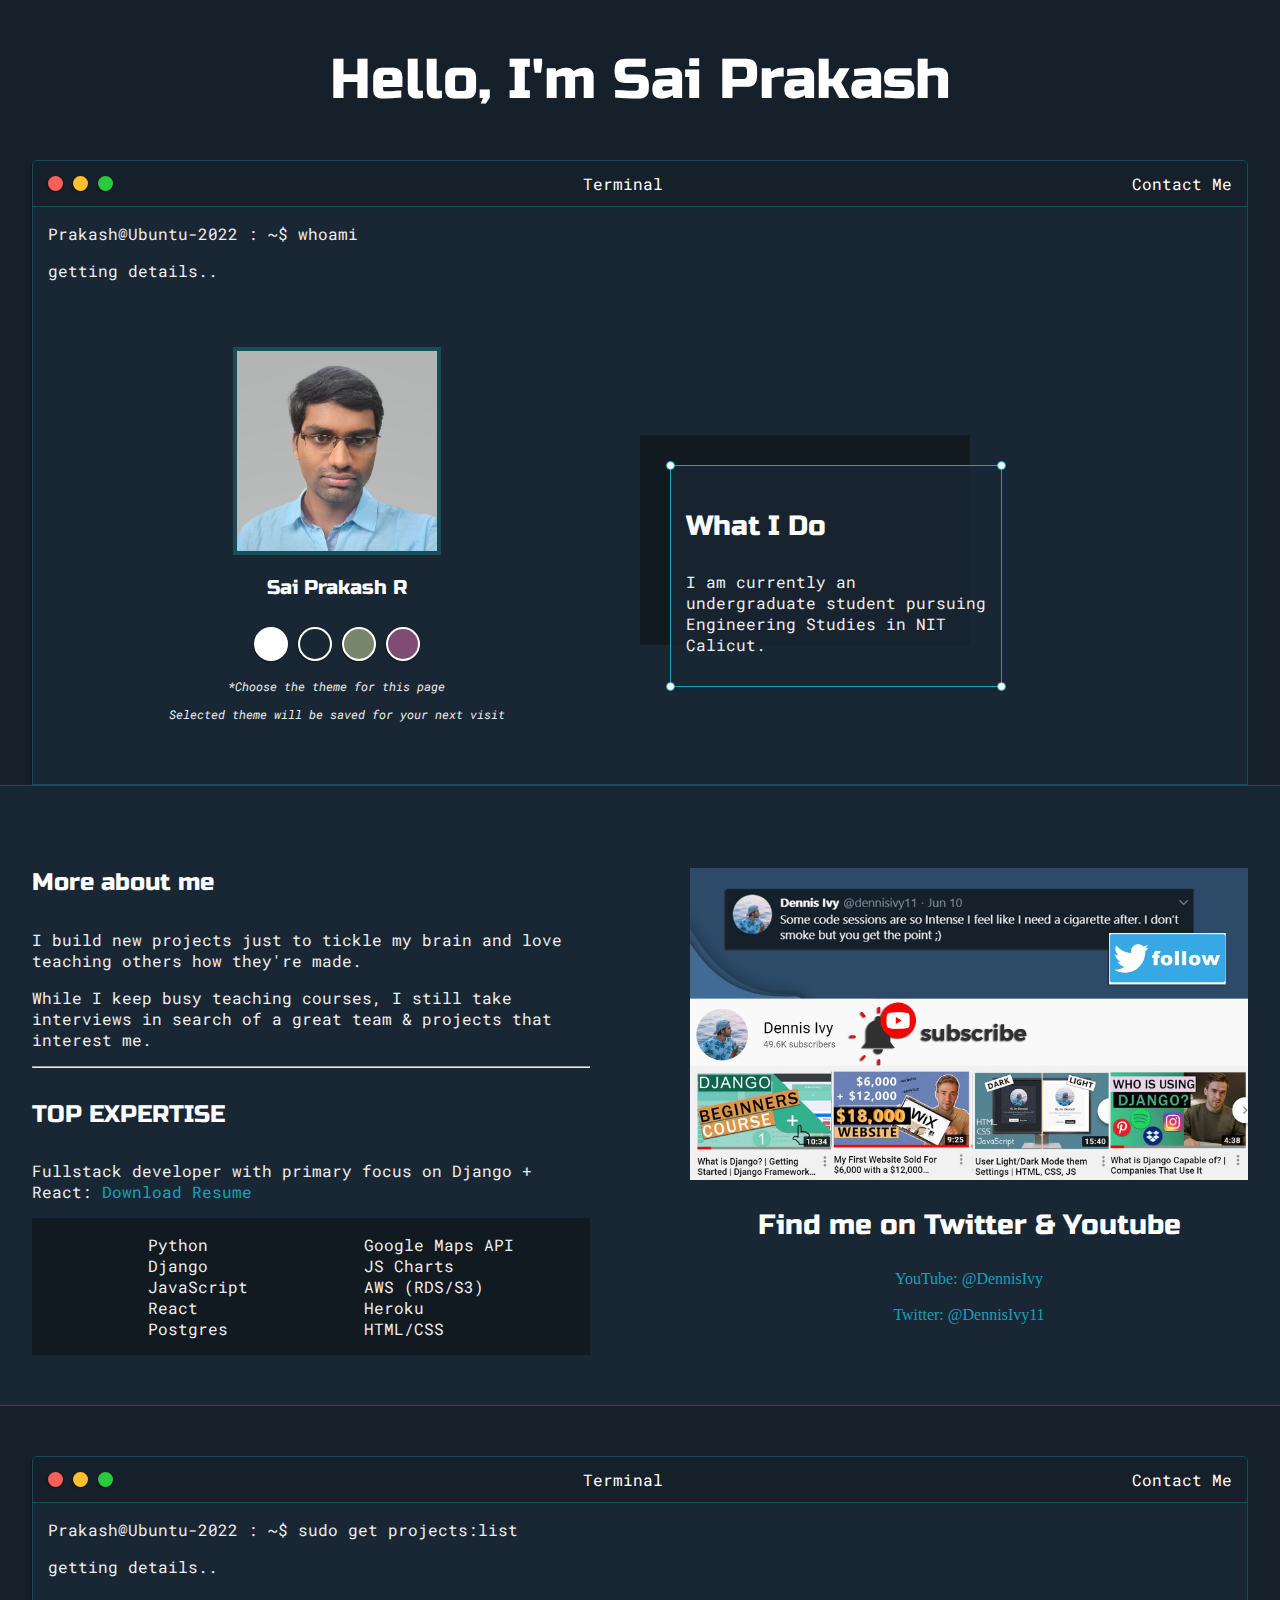
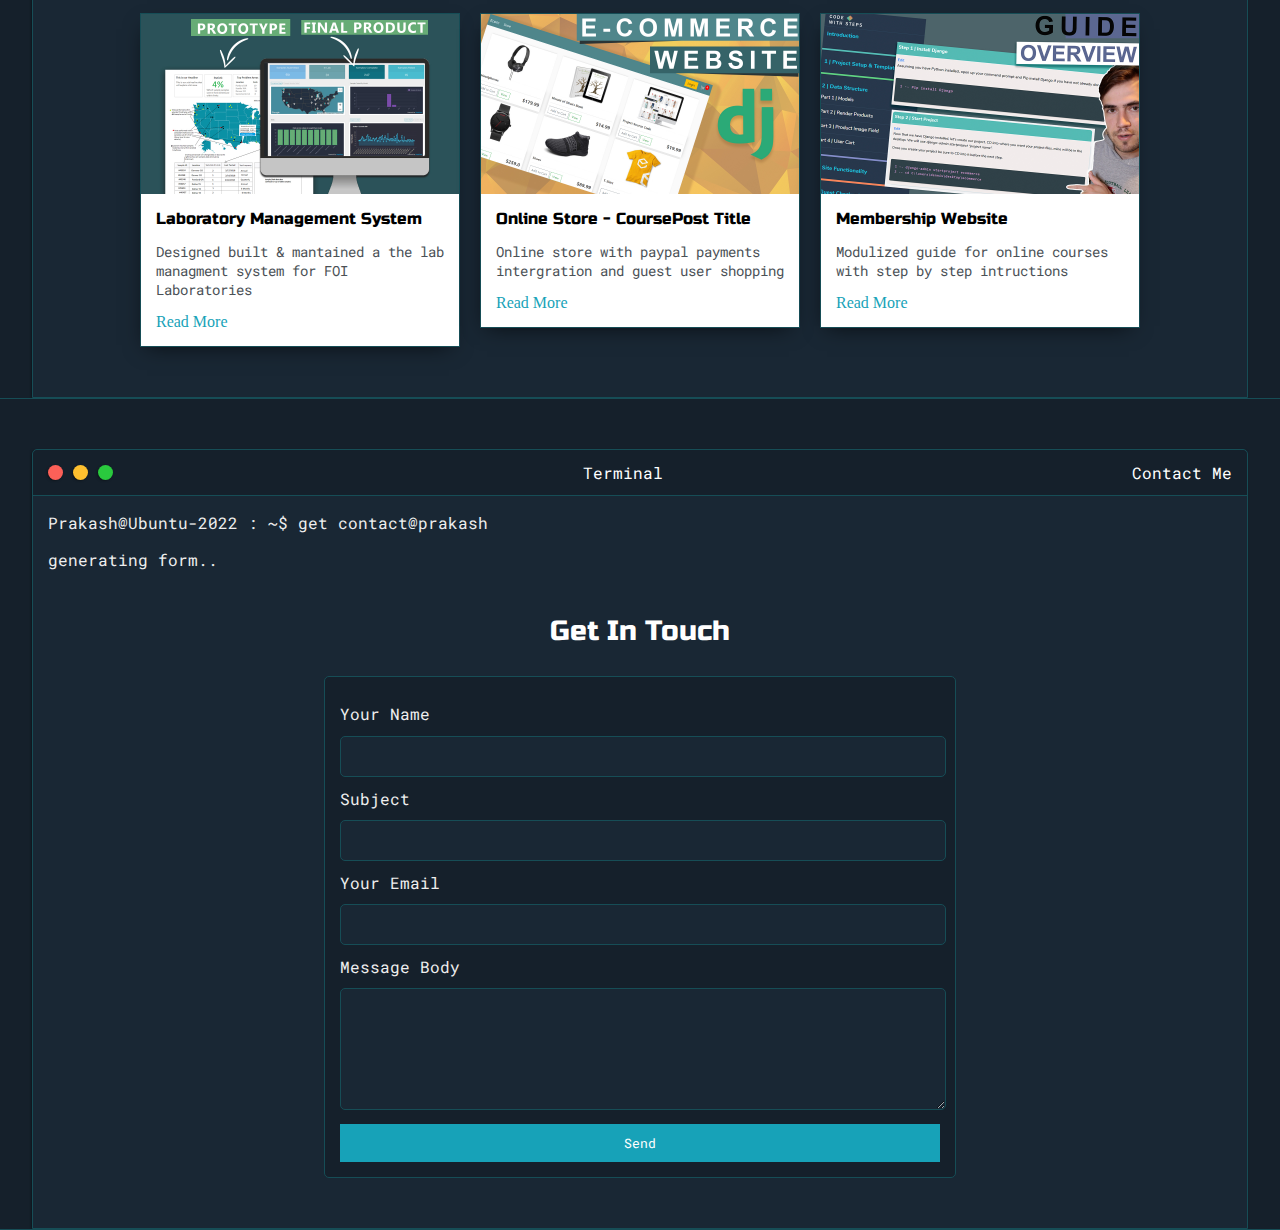
==== index.html @ 39035e21 "Added working contact form" ====
<!DOCTYPE html>
<html>
  <head>
    <title>Sai Prakash R</title>

    <meta
      name="viewport"
      content="width=device-width, initial-scale=1, maximum-scale=1, minimum-scale=1"
    />

    <link
      href="https://fonts.googleapis.com/css2?family=Russo+One&display=swap"
      rel="stylesheet"
    />

    <link
      href="https://fonts.googleapis.com/css2?family=Roboto+Mono:wght@500&family=Russo+One&display=swap"
      rel="stylesheet"
    />

    <link rel="stylesheet" href="blue.css" />
    <link id="theme-style" rel="stylesheet" type="text/css" href="" />
    <link rel="shortcut icon" href="assets/favicon.ico" type="image/x-icon" />
  </head>
  <body>
    <audio src="assets/click_tone.mp3" class="hidden" id="audio"></audio>
    <!-- Introductory Section -->
    <section class="s1">
      <div class="main-container">
        <div class="greeting-wrapper">
          <h1>Hello, I'm Sai Prakash</h1>
        </div>
        <a name="intro"></a>
        <div class="intro-wrapper">
          <div class="nav-wrapper">
            <a href="index.html#intro" onclick="playTone()">
              <div class="dots-wrapper">
                <div id="dot-1" class="browser-dot"></div>
                <div id="dot-2" class="browser-dot"></div>
                <div id="dot-3" class="browser-dot"></div>
              </div>
            </a>

            <ul id="navigation">
              <li>
                <a href="index.html#intro" onclick="playTone()">Terminal</a>
              </li>
            </ul>

            <ul id="navigation">
              <li>
                <a href="index.html#contact" onclick="playTone()">Contact Me</a>
              </li>
            </ul>
          </div>

          <div class="terminal">
            <p>Prakash@Ubuntu-2022 : ~$ whoami</p>
            <p>getting details..</p>
          </div>

          <div class="left-column">
            <img id="profile_pic" src="assets/Prakash.png" />
            <h5 style="text-align: center; line-height: 0">Sai Prakash R</h5>

            <div id="theme-options-wrapper">
              <div data-mode="light" id="light-mode" class="theme-dot"></div>
              <div data-mode="blue" id="blue-mode" class="theme-dot"></div>
              <div data-mode="green" id="green-mode" class="theme-dot"></div>
              <div data-mode="purple" id="purple-mode" class="theme-dot"></div>
            </div>

            <p id="settings-note">*Choose the theme for this page</p>
            <p id="settings-note">
              Selected theme will be saved for your next visit
            </p>
          </div>

          <div class="right-column">
            <div id="preview-shadow">
              <div id="preview">
                <div id="corner-tl" class="corner"></div>
                <div id="corner-tr" class="corner"></div>
                <h3>What I Do</h3>
                <p>
                  I am currently an undergraduate student pursuing Engineering
                  Studies in NIT Calicut.
                </p>
                <div id="corner-br" class="corner"></div>
                <div id="corner-bl" class="corner"></div>
              </div>
            </div>
          </div>
        </div>
      </div>
    </section>

    <section class="s2">
      <div class="main-container">
        <div class="about-wrapper">
          <div class="about-me">
            <h4>More about me</h4>

            <p>
              I build new projects just to tickle my brain and love teaching
              others how they're made.
            </p>

            <p>
              While I keep busy teaching courses, I still take interviews in
              search of a great team & projects that interest me.
            </p>

            <hr />

            <h4>TOP EXPERTISE</h4>

            <p>
              Fullstack developer with primary focus on Django + React:
              <a target="_blank" href="resume.pdf">Download Resume</a>
            </p>

            <div id="skills">
              <ul>
                <li>Python</li>
                <li>Django</li>
                <li>JavaScript</li>
                <li>React</li>
                <li>Postgres</li>
              </ul>

              <ul>
                <li>Google Maps API</li>
                <li>JS Charts</li>
                <li>AWS (RDS/S3)</li>
                <li>Heroku</li>
                <li>HTML/CSS</li>
              </ul>
            </div>
          </div>

          <div class="social-links">
            <img id="social_img" src="assets/follow.jpg" />
            <h3>Find me on Twitter & Youtube</h3>

            <a target="_blank" href="https://www.youtube.com/c/dennisivy"
              >YouTube: @DennisIvy</a
            >
            <br />
            <a target="_blank" href="https://twitter.com/dennisivy11"
              >Twitter: @DennisIvy11</a
            >
          </div>
        </div>
      </div>
    </section>
    <!-- Projects Section -->
    <a name="projects"></a>
    <section class="s1 gen-section">
      <div class="main-container">
        <div class="gen-wrapper">
          <div class="nav-wrapper">
            <a href="index.html#projects" onclick="playTone()">
              <div class="dots-wrapper">
                <div id="dot-1" class="browser-dot"></div>
                <div id="dot-2" class="browser-dot"></div>
                <div id="dot-3" class="browser-dot"></div>
              </div>
            </a>

            <ul id="navigation">
              <li>
                <a href="index.html#projects" onclick="playTone()">Terminal</a>
              </li>
            </ul>

            <ul id="navigation">
              <li>
                <a href="index.html#contact" onclick="playTone()">Contact Me</a>
              </li>
            </ul>
          </div>

          <div class="terminal">
            <p>Prakash@Ubuntu-2022 : ~$ sudo get projects:list</p>
            <p>getting details..</p>
          </div>

          <div class="main-container">
            <div class="post-wrapper">
              <div>
                <div class="post">
                  <img class="thumbnail" src="assets/dash.jpg" />
                  <div class="post-preview">
                    <h6 class="post-title">Laboratory Management System</h6>
                    <p class="post-intro">
                      Designed built & mantained a the lab managment system for
                      FOI Laboratories
                    </p>
                    <a href="post.html">Read More</a>
                  </div>
                </div>
              </div>

              <div>
                <div class="post">
                  <img class="thumbnail" src="assets/ecom.jpg" />
                  <div class="post-preview">
                    <h6 class="post-title">Online Store - CoursePost Title</h6>
                    <p class="post-intro">
                      Online store with paypal payments intergration and guest
                      user shopping
                    </p>
                    <a href="post.html">Read More</a>
                  </div>
                </div>
              </div>

              <div>
                <div class="post">
                  <img class="thumbnail" src="assets/membership site.jpg" />
                  <div class="post-preview">
                    <h6 class="post-title">Membership Website</h6>
                    <p class="post-intro">
                      Modulized guide for online courses with step by step
                      intructions
                    </p>
                    <a href="post.html">Read More</a>
                  </div>
                </div>
              </div>
            </div>
          </div>
        </div>
      </div>
    </section>
    <!-- Contact Section -->
    <a name="contact"></a>
    <section class="s1 gen-section">
      <div class="main-container">
        <div class="gen-wrapper">
          <div class="nav-wrapper">
            <a href="index.html#contact" onclick="playTone()">
              <div class="dots-wrapper">
                <div id="dot-1" class="browser-dot"></div>
                <div id="dot-2" class="browser-dot"></div>
                <div id="dot-3" class="browser-dot"></div>
              </div>
            </a>

            <ul id="navigation">
              <li>
                <a href="index.html#contact" onclick="playTone()">Terminal</a>
              </li>
            </ul>

            <ul id="navigation">
              <li>
                <a href="index.html#contact" onclick="playTone()">Contact Me</a>
              </li>
            </ul>
          </div>

          <div class="terminal">
            <p>Prakash@Ubuntu-2022 : ~$ get contact@prakash</p>
            <p>generating form..</p>
          </div>

          <div class="main-container">
            <a href="index.html#contact"></a>
            <h3 style="text-align: center">Get In Touch</h3>

            <form
              id="contact-form"
              autocomplete="off"
              action="https://formspree.io/f/mknyankw"
              method="POST"
            >
              <label>Your Name</label>
              <input class="input-field" type="text" name="name" />

              <label>Subject</label>
              <input class="input-field" type="text" name="subject" />

              <label>Your Email</label>
              <input class="input-field" type="text" name="email" />

              <label>Message Body</label>
              <textarea class="input-field" name="message"></textarea>

              <input id="submit-btn" type="submit" value="Send" />
            </form>
          </div>
        </div>
      </div>
    </section>
    <!-- Load JS File -->
    <script type="text/javascript" src="script.js"></script>
  </body>
</html>
---- blue.css ----
:root {
  --mainColor: #15202b;
  --secondaryColor: #192734;

  --borderColor: #164d56;

  --mainText: #fff;
  --secondaryText: #eeeeee;

  --themeDotBorder: #fff;

  --previewBg: rgb(25, 39, 52, 0.8);
  --previewShadow: #111921;

  --buttonColor: #17a2b8;
}

html,
body {
  padding: 0;
  margin: 0;
  scroll-behavior: smooth;
}

body * {
  transition: 0.3s;
}

h1,
h2,
h3,
h4,
h5,
h6,
strong {
  color: var(--mainText);
  font-family: "Russo One", sans-serif;
  font-weight: 500;
}

p,
li,
span,
label,
input,
textarea {
  color: var(--secondaryText);
  font-family: "Roboto Mono", monospace;
}

a {
  text-decoration: none;
  color: #17a2b8;
}

ul {
  list-style: none;
}

h1 {
  font-size: 56px;
}
h2 {
  font-size: 36px;
}
h3 {
  font-size: 28px;
}
h4 {
  font-size: 24px;
}
h5 {
  font-size: 20px;
}
h6 {
  font-size: 16px;
}

.s1 {
  background-color: var(--mainColor);
  border-bottom: 1px solid var(--borderColor);
  overflow: auto;
}

.s2 {
  background-color: var(--secondaryColor);
  border-bottom: 1px solid var(--borderColor);
  overflow: auto;
}

.main-container {
  width: 95vw;
  margin: 0 auto;
  grid-area: main-container;
}

.greeting-wrapper {
  display: grid;
  text-align: center;
  align-content: center;
  min-height: 10em;
}

.intro-wrapper {
  background-color: var(--secondaryColor);
  border: 1px solid var(--borderColor);
  border-radius: 5px 5px 0 0;

  -webkit-box-shadow: -1px 1px 3px -1px rgba(0, 0, 0, 0.75);
  -moz-box-shadow: -1px 1px 3px -1px rgba(0, 0, 0, 0.75);
  box-shadow: -1px 1px 3px -1px rgba(0, 0, 0, 0.75);

  display: grid;
  grid-template-columns: 1fr 1fr;
  grid-template-areas:
    "nav-wrapper nav-wrapper"
    "terminal terminal"
    "left-column right-column";
}

.gen-wrapper {
  background-color: var(--secondaryColor);
  border: 1px solid var(--borderColor);
  border-radius: 5px 5px 0 0;

  -webkit-box-shadow: -1px 1px 3px -1px rgba(0, 0, 0, 0.75);
  -moz-box-shadow: -1px 1px 3px -1px rgba(0, 0, 0, 0.75);
  box-shadow: -1px 1px 3px -1px rgba(0, 0, 0, 0.75);

  display: grid;
  grid-template-columns: 1fr 1fr;
  grid-template-areas:
    "nav-wrapper nav-wrapper"
    "terminal terminal"
    "main-container main-container";
}

.terminal {
  grid-area: terminal;
  padding-left: 15px;
}

.nav-wrapper {
  border-radius: 5px 5px 0 0;
  grid-area: nav-wrapper;
  border-bottom: 1px solid var(--borderColor);
  display: flex;
  justify-content: space-between;
  align-items: center;
  background-color: var(--mainColor);
}

#navigation a {
  color: var(--mainText);
}

#navigation {
  margin: 0;
  padding: 10px;
}

#navigation li {
  display: inline-block;
  margin-right: 5px;
  margin-left: 5px;
}

.dots-wrapper {
  display: flex;
  padding: 10px;
}

#dot-1 {
  background-color: #fc6058;
}

#dot-2 {
  background-color: #fec02f;
}

#dot-3 {
  background-color: #2aca3e;
}

.browser-dot {
  background-color: black;
  height: 15px;
  width: 15px;
  border-radius: 50%;
  margin: 5px;

  -webkit-box-shadow: -1px 1px 3px -1px rgba(0, 0, 0, 0.75);
  -moz-box-shadow: -1px 1px 3px -1px rgba(0, 0, 0, 0.75);
  box-shadow: -1px 1px 3px -1px rgba(0, 0, 0, 0.75);
}

.left-column {
  grid-area: left-column;
  padding-top: 50px;
  padding-bottom: 50px;
}

#profile_pic {
  display: block;
  margin: 0 auto;

  height: 200px;
  width: 200px;
  object-fit: cover;
  border: 4px solid var(--borderColor);
}

#theme-options-wrapper {
  display: flex;
  justify-content: center;
}

.theme-dot {
  height: 30px;
  width: 30px;
  background-color: black;
  border-radius: 50%;

  margin: 5px;
  border: 2px solid var(--themeDotBorder);

  -webkit-box-shadow: -1px 1px 3px -1px rgba(0, 0, 0, 0.75);
  -moz-box-shadow: -1px 1px 3px -1px rgba(0, 0, 0, 0.75);
  box-shadow: -1px 1px 3px -1px rgba(0, 0, 0, 0.75);

  cursor: pointer;
}

.theme-dot:hover {
  border-width: 5px;
}

#light-mode {
  background-color: #fff;
}

#blue-mode {
  background-color: #192734;
}

#green-mode {
  background-color: #78866b;
}

#purple-mode {
  background-color: #7e4c74;
}

#settings-note {
  font-size: 12px;
  font-style: italic;
  text-align: center;
}

.right-column {
  grid-area: right-column;
  display: grid;
  align-content: center;
  padding-top: 50px;
  padding-bottom: 50px;
}

#preview-shadow {
  background-color: var(--previewShadow);
  max-width: 300px;
  height: 180px;
  padding-left: 30px;
  padding-top: 30px;
}

#preview {
  width: 300px;
  border: 1.5px solid #17a2b8;
  background-color: var(--previewBg);
  padding: 15px;
  position: relative;
}

.corner {
  width: 7px;
  height: 7px;
  border-radius: 50%;
  border: 1.5px solid #17a2b8;
  background-color: #fff;
  position: absolute;
}

#corner-tl {
  top: -5px;
  left: -5px;
}

#corner-tr {
  top: -5px;
  right: -5px;
}

#corner-br {
  bottom: -5px;
  right: -5px;
}

#corner-bl {
  bottom: -5px;
  left: -5px;
}

.about-wrapper {
  display: grid;
  grid-template-columns: repeat(auto-fit, minmax(320px, 1fr));
  padding-bottom: 50px;
  padding-top: 50px;
  gap: 100px;
}

#skills {
  display: flex;
  justify-content: space-evenly;
  background-color: var(--previewShadow);
}

.social-links {
  display: grid;
  align-content: center;
  text-align: center;
}

#social_img {
  width: 100%;
}

.post-wrapper {
  display: grid;
  grid-template-columns: repeat(auto-fit, 320px);
  gap: 20px;
  justify-content: center;
  padding-bottom: 50px;
}

.post {
  border: 1px solid var(--borderColor);
  -webkit-box-shadow: -2px 7px 21px -9px rgba(0, 0, 0, 0.75);
  -moz-box-shadow: -2px 7px 21px -9px rgba(0, 0, 0, 0.75);
  box-shadow: -2px 7px 21px -9px rgba(0, 0, 0, 0.75);
  margin-top: 20px;
}

.thumbnail {
  display: block;
  width: 100%;
  height: 180px;
  object-fit: cover;
}

.post-preview {
  background-color: #fff;
  padding: 15px;
}

.post-title {
  color: black;
  margin: 0;
}

.post-intro {
  color: #4b5156;
  font-size: 14px;
}

#contact-form {
  display: block;
  max-width: 600px;
  margin: 0 auto;
  border: 1px solid var(--borderColor);
  padding: 15px;
  border-radius: 5px;
  background-color: var(--mainColor);
  margin-bottom: 50px;
}

#contact-form label {
  line-height: 2.7em;
}

#contact-form textarea {
  min-height: 100px;
  font-size: 14px;
}

.input-field {
  width: 100%;
  padding-top: 10px;
  padding-bottom: 10px;
  background-color: var(--secondaryColor);
  border-radius: 5px;
  border: 1px solid var(--borderColor);
  font-size: 14px;
}

#submit-btn {
  margin-top: 10px;
  width: 100%;
  padding-top: 10px;
  padding-bottom: 10px;
  color: #fff;
  background-color: var(--buttonColor);
  border: none;
  cursor: pointer;
}

@media screen and (max-width: 1600px) {
  .main-container {
    width: 95%;
  }
}

@media screen and (max-width: 800px) {
  .intro-wrapper {
    grid-template-columns: 1fr;
    grid-template-areas:
      "nav-wrapper"
      "terminal"
      "left-column"
      "right-column";
  }

  .right-column {
    justify-content: center;
  }
}

@media screen and (max-width: 400px) {
  #preview-shadow {
    max-width: 280px;
    height: 180px;
    padding-left: 10px;
    padding-top: 10px;
  }

  #preview {
    width: 280px;
  }
}

.gen-section {
  padding-top: 50px;
}
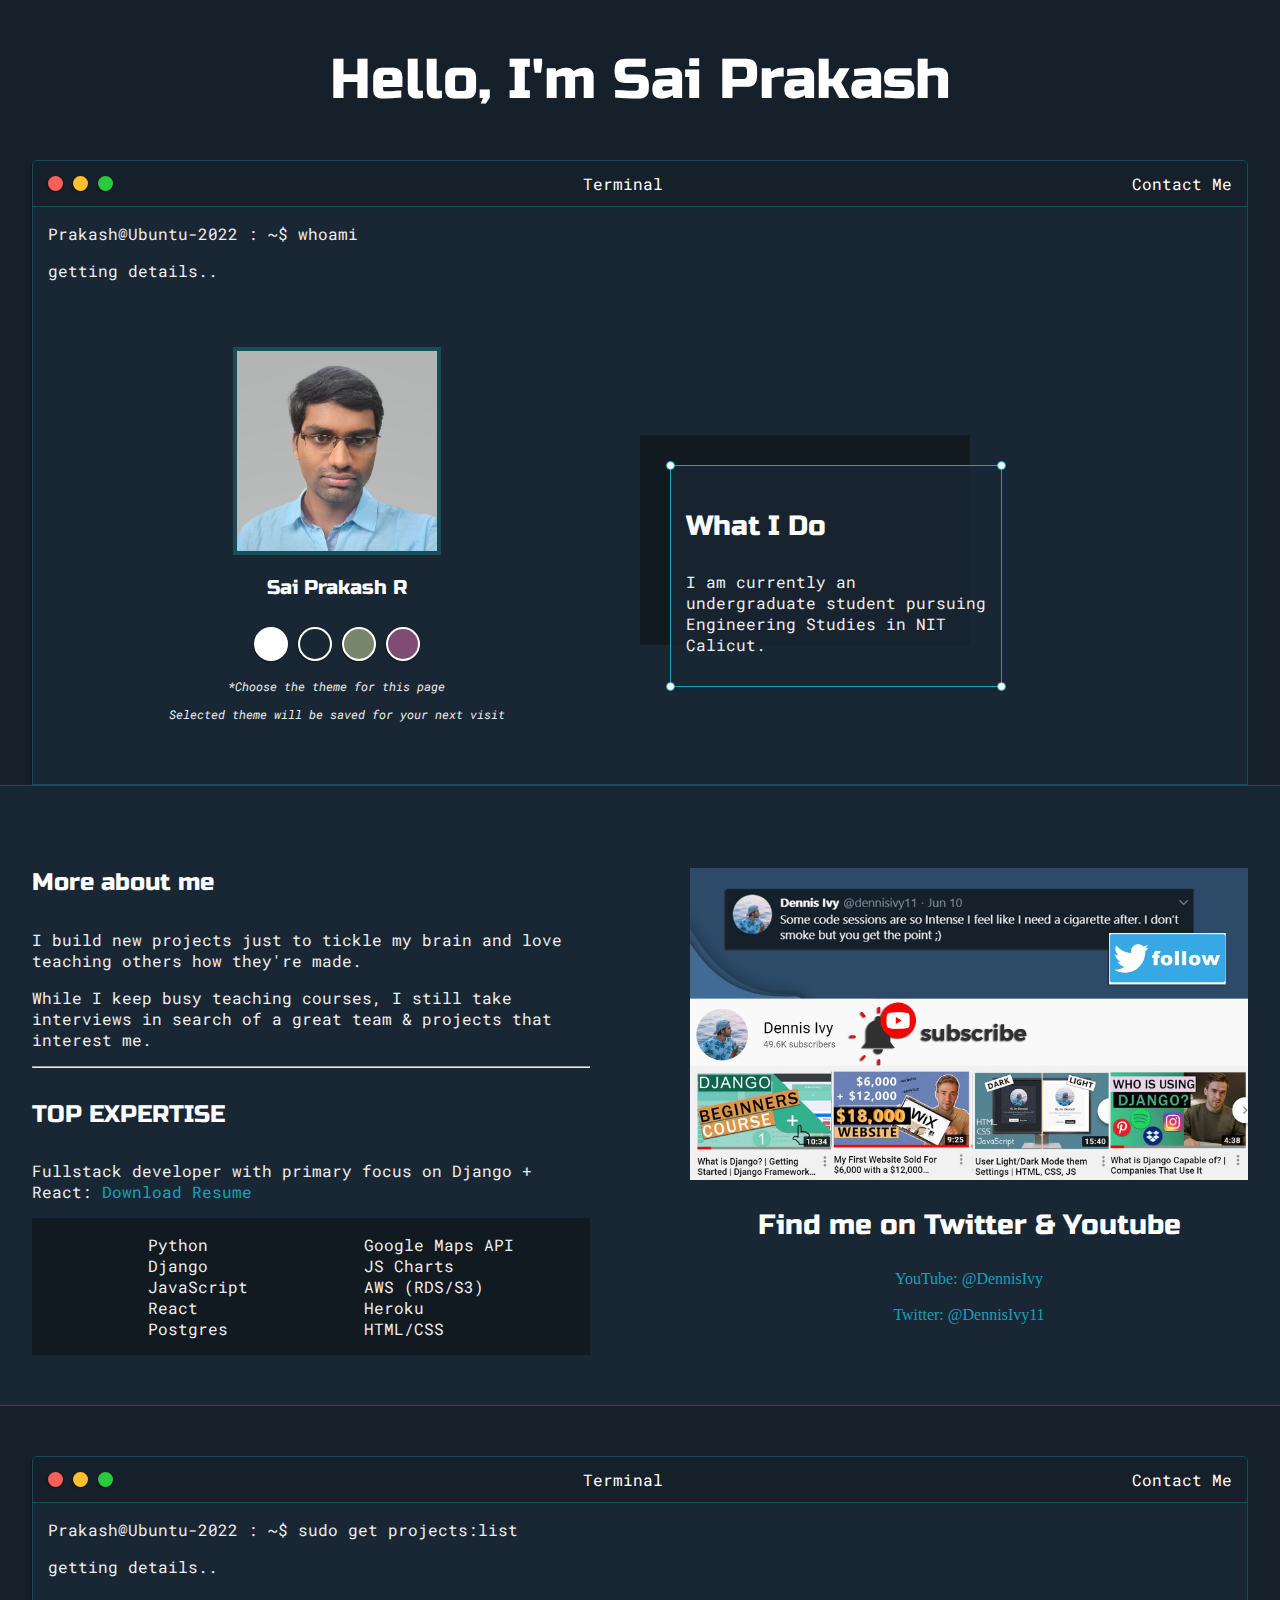
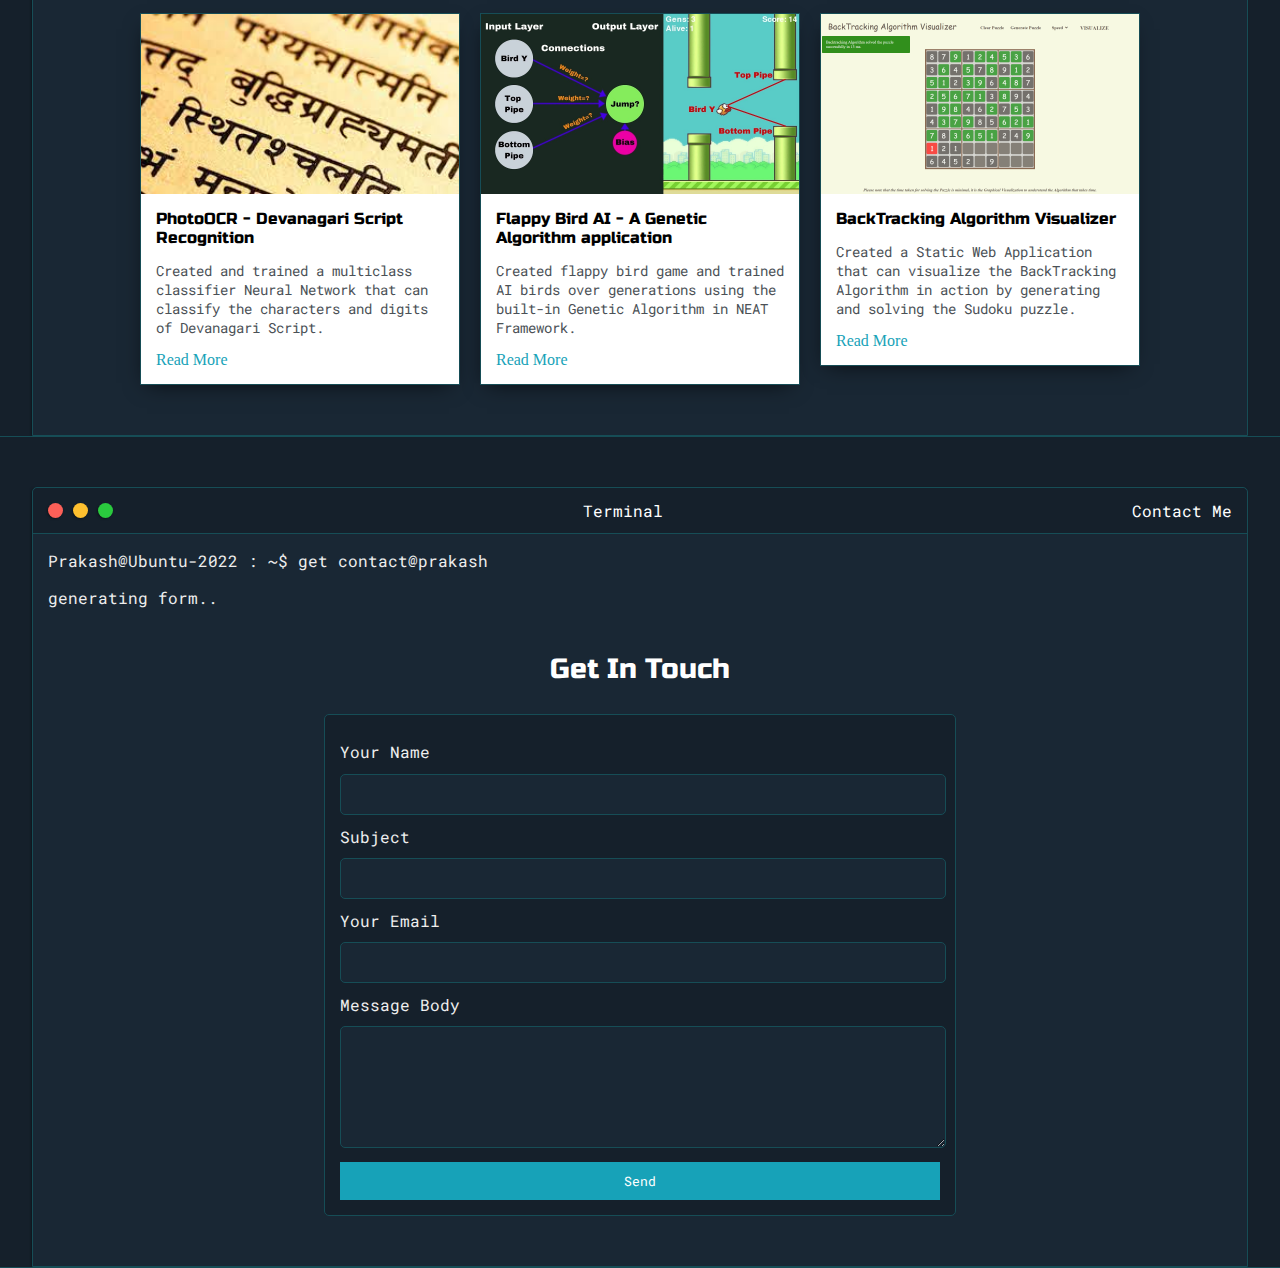
==== commit 61f8a4b7: "Updated projects list" ====
--- a/index.html
+++ b/index.html
@@ -190,12 +190,15 @@
             <div class="post-wrapper">
               <div>
                 <div class="post">
-                  <img class="thumbnail" src="assets/dash.jpg" />
+                  <img class="thumbnail" src="assets/sanskrit.jpg" />
                   <div class="post-preview">
-                    <h6 class="post-title">Laboratory Management System</h6>
+                    <h6 class="post-title">
+                      PhotoOCR - Devanagari Script Recognition
+                    </h6>
                     <p class="post-intro">
-                      Designed built & mantained a the lab managment system for
-                      FOI Laboratories
+                      Created and trained a multiclass classifier Neural Network
+                      that can classify the characters and digits of Devanagari
+                      Script.
                     </p>
                     <a href="post.html">Read More</a>
                   </div>
@@ -204,12 +207,15 @@
 
               <div>
                 <div class="post">
-                  <img class="thumbnail" src="assets/ecom.jpg" />
+                  <img class="thumbnail" src="assets/flappy_bird.jpg" />
                   <div class="post-preview">
-                    <h6 class="post-title">Online Store - CoursePost Title</h6>
+                    <h6 class="post-title">
+                      Flappy Bird AI - A Genetic Algorithm application
+                    </h6>
                     <p class="post-intro">
-                      Online store with paypal payments intergration and guest
-                      user shopping
+                      Created flappy bird game and trained AI birds over
+                      generations using the built-in Genetic Algorithm in NEAT
+                      Framework.
                     </p>
                     <a href="post.html">Read More</a>
                   </div>
@@ -218,12 +224,15 @@
 
               <div>
                 <div class="post">
-                  <img class="thumbnail" src="assets/membership site.jpg" />
+                  <img class="thumbnail" src="assets/backtracking.png" />
                   <div class="post-preview">
-                    <h6 class="post-title">Membership Website</h6>
+                    <h6 class="post-title">
+                      BackTracking Algorithm Visualizer
+                    </h6>
                     <p class="post-intro">
-                      Modulized guide for online courses with step by step
-                      intructions
+                      Created a Static Web Application that can visualize the
+                      BackTracking Algorithm in action by generating and solving
+                      the Sudoku puzzle.
                     </p>
                     <a href="post.html">Read More</a>
                   </div>
@@ -277,16 +286,16 @@
               method="POST"
             >
               <label>Your Name</label>
-              <input class="input-field" type="text" name="name" />
+              <input class="input-field" type="text" name="Name" />
 
               <label>Subject</label>
-              <input class="input-field" type="text" name="subject" />
+              <input class="input-field" type="text" name="Subject" />
 
               <label>Your Email</label>
-              <input class="input-field" type="text" name="email" />
+              <input class="input-field" type="text" name="Email" />
 
               <label>Message Body</label>
-              <textarea class="input-field" name="message"></textarea>
+              <textarea class="input-field" name="Message"></textarea>
 
               <input id="submit-btn" type="submit" value="Send" />
             </form>
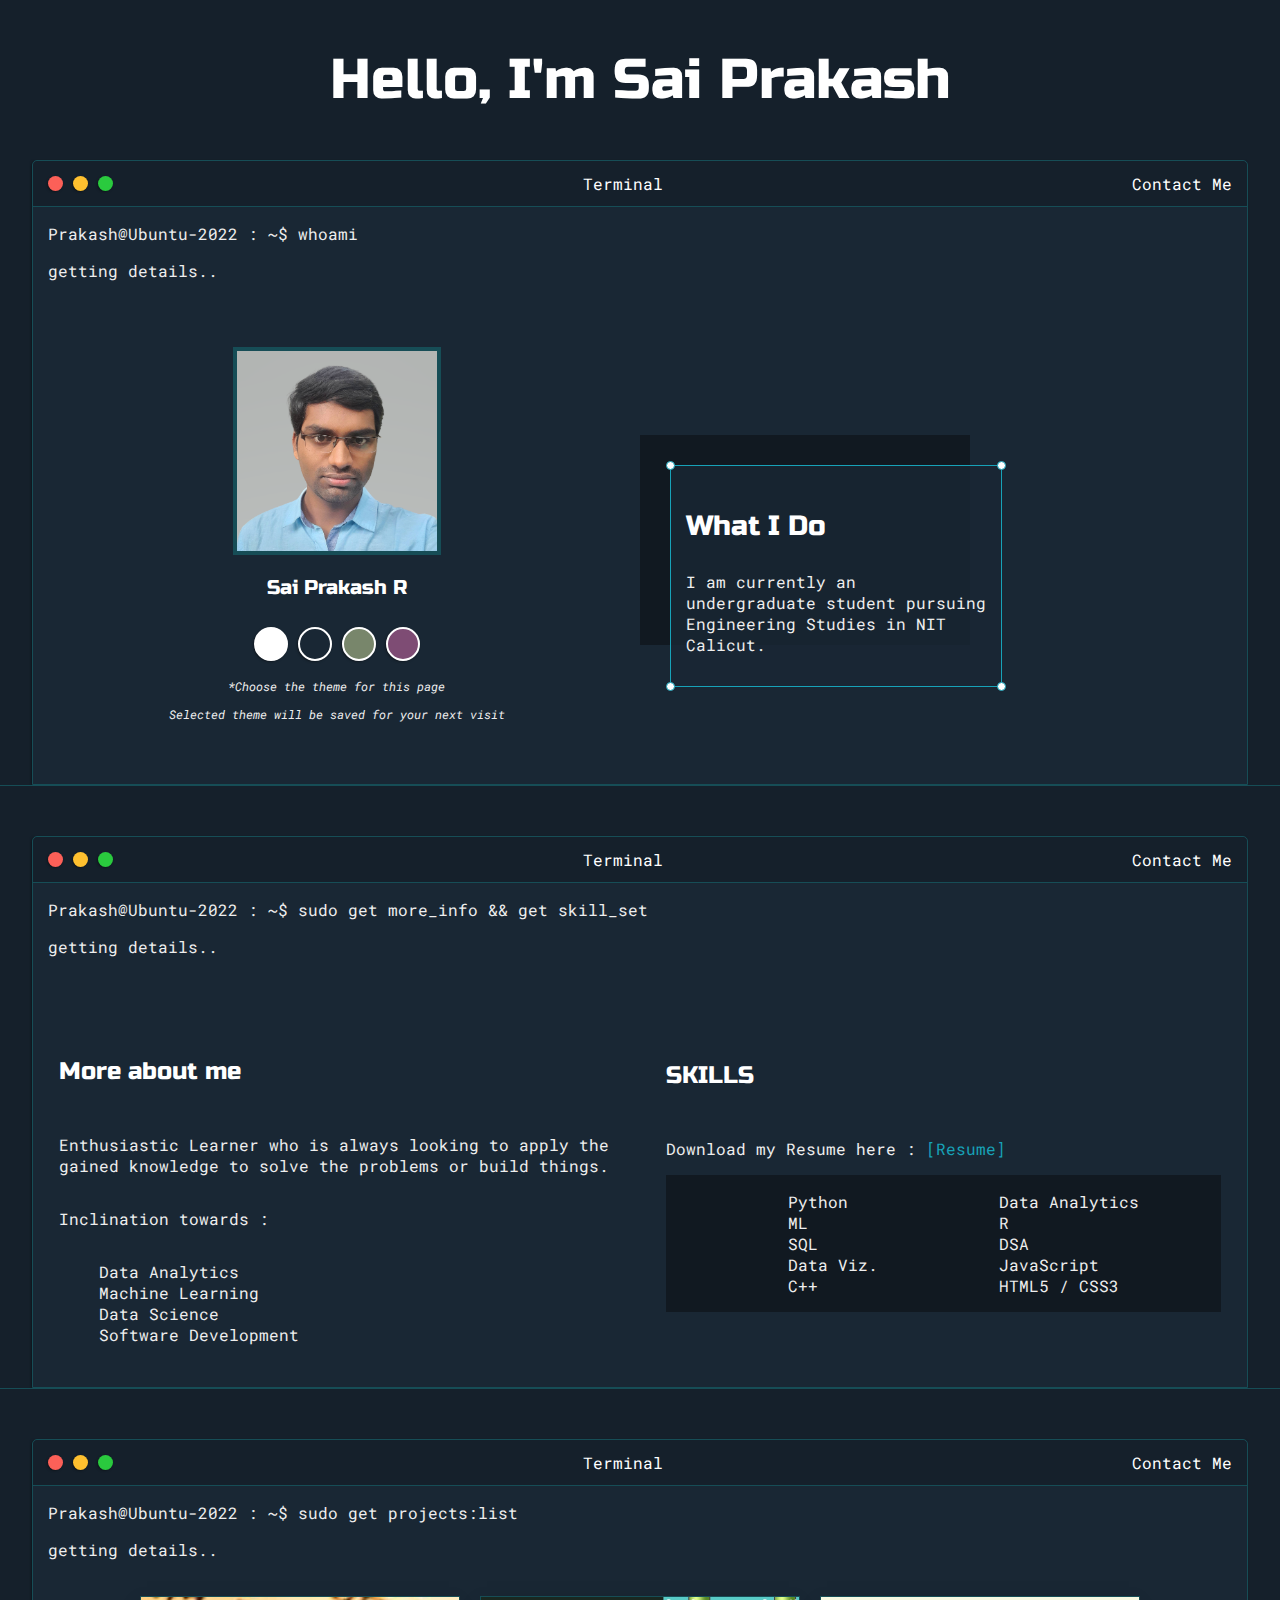
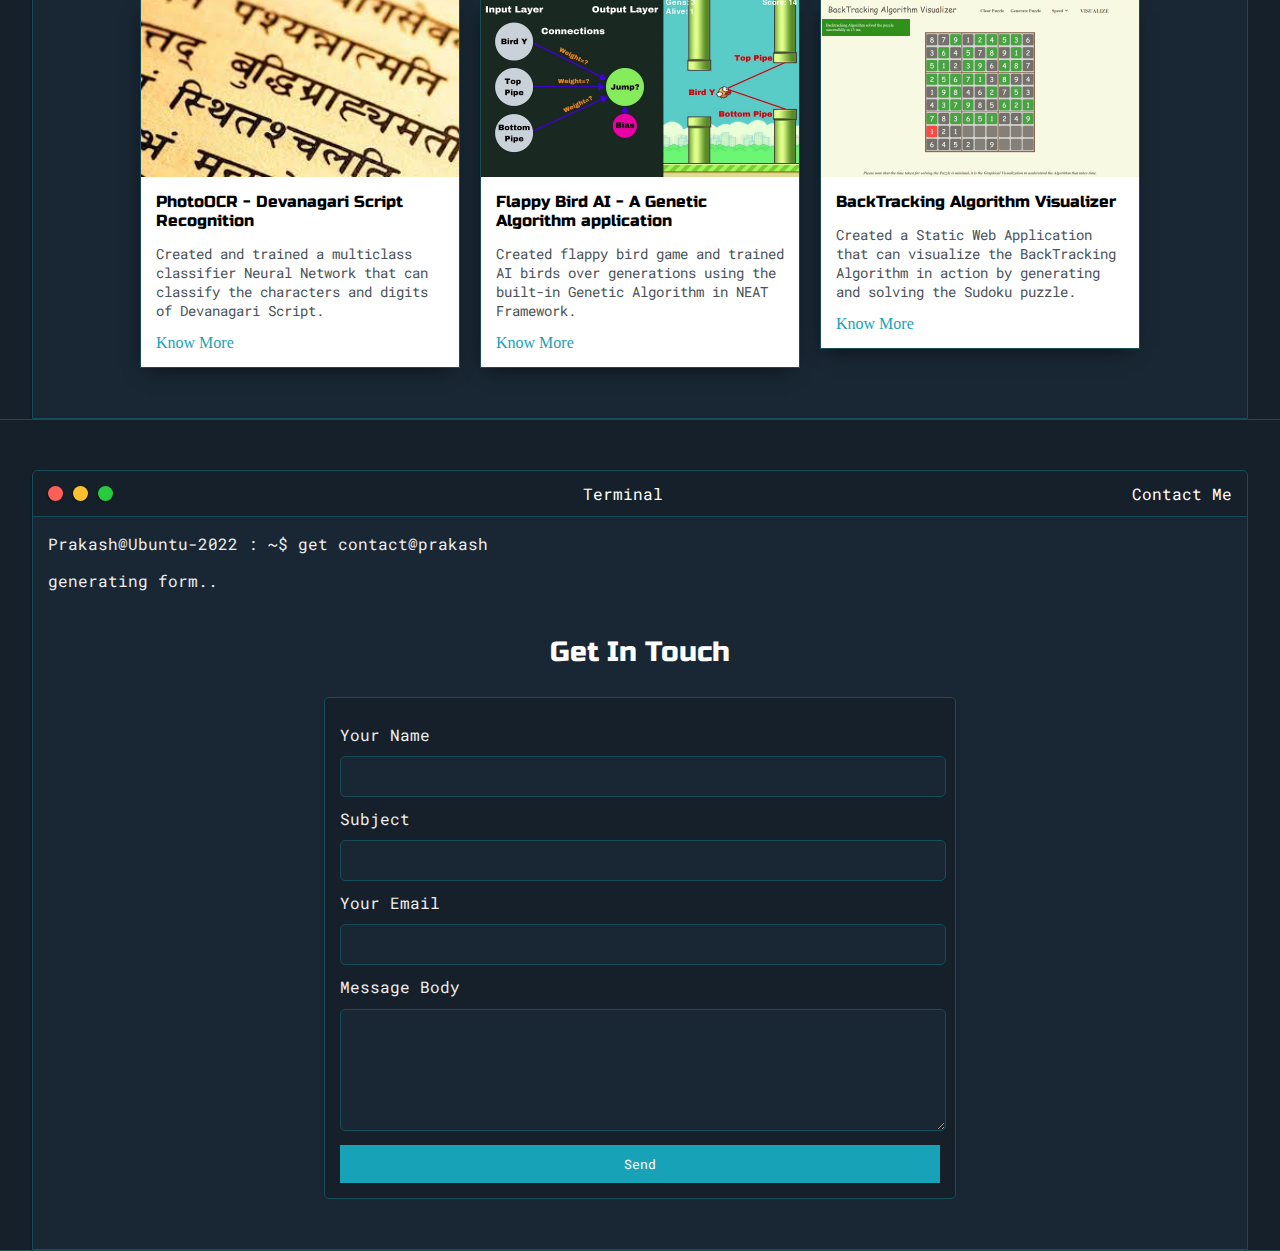
==== commit 3be20ce7: "Added more about me" ====
--- a/index.html
+++ b/index.html
@@ -24,6 +24,7 @@
   </head>
   <body>
     <audio src="assets/click_tone.mp3" class="hidden" id="audio"></audio>
+
     <!-- Introductory Section -->
     <section class="s1">
       <div class="main-container">
@@ -95,65 +96,80 @@
       </div>
     </section>
 
-    <section class="s2">
+    <!-- More about me section -->
+    <a name="aboutme"></a>
+    <section class="s1 gen-section">
       <div class="main-container">
         <div class="about-wrapper">
+          <div class="nav-wrapper">
+            <a href="index.html#aboutme" onclick="playTone()">
+              <div class="dots-wrapper">
+                <div id="dot-1" class="browser-dot"></div>
+                <div id="dot-2" class="browser-dot"></div>
+                <div id="dot-3" class="browser-dot"></div>
+              </div>
+            </a>
+
+            <ul id="navigation">
+              <li>
+                <a href="index.html#aboutme" onclick="playTone()">Terminal</a>
+              </li>
+            </ul>
+
+            <ul id="navigation">
+              <li>
+                <a href="index.html#contact" onclick="playTone()">Contact Me</a>
+              </li>
+            </ul>
+          </div>
+
+          <div class="terminal">
+            <p>Prakash@Ubuntu-2022 : ~$ sudo get more_info && get skill_set</p>
+            <p>getting details..</p>
+          </div>
+
           <div class="about-me">
             <h4>More about me</h4>
-
             <p>
-              I build new projects just to tickle my brain and love teaching
-              others how they're made.
+              Enthusiastic Learner who is always looking to apply the gained
+              knowledge to solve the problems or build things.
             </p>
-
+            <p>Inclination towards :</p>
+            <ul>
+              <li>Data Analytics</li>
+              <li>Machine Learning</li>
+              <li>Data Science</li>
+              <li>Software Development</li>
+            </ul>
+          </div>
+
+          <div class="skills-wrapper">
+            <h4>SKILLS</h4>
             <p>
-              While I keep busy teaching courses, I still take interviews in
-              search of a great team & projects that interest me.
+              Download my Resume here :
+              <a target="_blank" href="assets/resume.pdf">[Resume]</a>
             </p>
-
-            <hr />
-
-            <h4>TOP EXPERTISE</h4>
-
-            <p>
-              Fullstack developer with primary focus on Django + React:
-              <a target="_blank" href="resume.pdf">Download Resume</a>
-            </p>
-
             <div id="skills">
               <ul>
                 <li>Python</li>
-                <li>Django</li>
+                <li>ML</li>
+                <li>SQL</li>
+                <li>Data Viz.</li>
+                <li>C++</li>
+              </ul>
+              <ul>
+                <li>Data Analytics</li>
+                <li>R</li>
+                <li>DSA</li>
                 <li>JavaScript</li>
-                <li>React</li>
-                <li>Postgres</li>
-              </ul>
-
-              <ul>
-                <li>Google Maps API</li>
-                <li>JS Charts</li>
-                <li>AWS (RDS/S3)</li>
-                <li>Heroku</li>
-                <li>HTML/CSS</li>
+                <li>HTML5 / CSS3</li>
               </ul>
             </div>
           </div>
-
-          <div class="social-links">
-            <img id="social_img" src="assets/follow.jpg" />
-            <h3>Find me on Twitter & Youtube</h3>
-
-            <a target="_blank" href="https://www.youtube.com/c/dennisivy"
-              >YouTube: @DennisIvy</a
-            >
-            <br />
-            <a target="_blank" href="https://twitter.com/dennisivy11"
-              >Twitter: @DennisIvy11</a
-            >
-          </div>
         </div>
       </div>
     </section>
+
     <!-- Projects Section -->
     <a name="projects"></a>
     <section class="s1 gen-section">
@@ -189,60 +205,66 @@
           <div class="main-container">
             <div class="post-wrapper">
               <div>
-                <div class="post">
-                  <img class="thumbnail" src="assets/sanskrit.jpg" />
-                  <div class="post-preview">
-                    <h6 class="post-title">
-                      PhotoOCR - Devanagari Script Recognition
-                    </h6>
-                    <p class="post-intro">
-                      Created and trained a multiclass classifier Neural Network
-                      that can classify the characters and digits of Devanagari
-                      Script.
-                    </p>
-                    <a href="post.html">Read More</a>
+                <a href="index.html">
+                  <div class="post">
+                    <img class="thumbnail" src="assets/sanskrit.jpg" />
+                    <div class="post-preview">
+                      <h6 class="post-title">
+                        PhotoOCR - Devanagari Script Recognition
+                      </h6>
+                      <p class="post-intro">
+                        Created and trained a multiclass classifier Neural
+                        Network that can classify the characters and digits of
+                        Devanagari Script.
+                      </p>
+                      <a href="index.html">Know More</a>
+                    </div>
                   </div>
-                </div>
-              </div>
-
+                </a>
+              </div>
               <div>
-                <div class="post">
-                  <img class="thumbnail" src="assets/flappy_bird.jpg" />
-                  <div class="post-preview">
-                    <h6 class="post-title">
-                      Flappy Bird AI - A Genetic Algorithm application
-                    </h6>
-                    <p class="post-intro">
-                      Created flappy bird game and trained AI birds over
-                      generations using the built-in Genetic Algorithm in NEAT
-                      Framework.
-                    </p>
-                    <a href="post.html">Read More</a>
+                <a href="index.html">
+                  <div class="post">
+                    <img class="thumbnail" src="assets/flappy_bird.jpg" />
+                    <div class="post-preview">
+                      <h6 class="post-title">
+                        Flappy Bird AI - A Genetic Algorithm application
+                      </h6>
+                      <p class="post-intro">
+                        Created flappy bird game and trained AI birds over
+                        generations using the built-in Genetic Algorithm in NEAT
+                        Framework.
+                      </p>
+                      <a href="index.html">Know More</a>
+                    </div>
                   </div>
-                </div>
+                </a>
               </div>
 
               <div>
-                <div class="post">
-                  <img class="thumbnail" src="assets/backtracking.png" />
-                  <div class="post-preview">
-                    <h6 class="post-title">
-                      BackTracking Algorithm Visualizer
-                    </h6>
-                    <p class="post-intro">
-                      Created a Static Web Application that can visualize the
-                      BackTracking Algorithm in action by generating and solving
-                      the Sudoku puzzle.
-                    </p>
-                    <a href="post.html">Read More</a>
+                <a href="index.html">
+                  <div class="post">
+                    <img class="thumbnail" src="assets/backtracking.png" />
+                    <div class="post-preview">
+                      <h6 class="post-title">
+                        BackTracking Algorithm Visualizer
+                      </h6>
+                      <p class="post-intro">
+                        Created a Static Web Application that can visualize the
+                        BackTracking Algorithm in action by generating and
+                        solving the Sudoku puzzle.
+                      </p>
+                      <a href="index.html">Know More</a>
+                    </div>
                   </div>
-                </div>
+                </a>
               </div>
             </div>
           </div>
         </div>
       </div>
     </section>
+
     <!-- Contact Section -->
     <a name="contact"></a>
     <section class="s1 gen-section">
@@ -286,16 +308,16 @@
               method="POST"
             >
               <label>Your Name</label>
-              <input class="input-field" type="text" name="Name" />
+              <input class="input-field" type="text" name="Name" required />
 
               <label>Subject</label>
-              <input class="input-field" type="text" name="Subject" />
+              <input class="input-field" type="text" name="Subject" required />
 
               <label>Your Email</label>
-              <input class="input-field" type="text" name="Email" />
+              <input class="input-field" type="text" name="Email" required />
 
               <label>Message Body</label>
-              <textarea class="input-field" name="Message"></textarea>
+              <textarea class="input-field" name="Message" required></textarea>
 
               <input id="submit-btn" type="submit" value="Send" />
             </form>
--- a/blue.css
+++ b/blue.css
@@ -311,11 +311,26 @@
 }
 
 .about-wrapper {
-  display: grid;
-  grid-template-columns: repeat(auto-fit, minmax(320px, 1fr));
-  padding-bottom: 50px;
-  padding-top: 50px;
-  gap: 100px;
+  background-color: var(--secondaryColor);
+  border: 1px solid var(--borderColor);
+  border-radius: 5px 5px 0 0;
+
+  -webkit-box-shadow: -1px 1px 3px -1px rgba(0, 0, 0, 0.75);
+  -moz-box-shadow: -1px 1px 3px -1px rgba(0, 0, 0, 0.75);
+  box-shadow: -1px 1px 3px -1px rgba(0, 0, 0, 0.75);
+
+  display: grid;
+  grid-template-columns: 1fr 1fr;
+  grid-template-areas:
+    "nav-wrapper nav-wrapper"
+    "terminal terminal"
+    "about-me skills-wrapper";
+}
+
+.about-me {
+  display: grid;
+  margin: 2vw;
+  padding-top: 3vh;
 }
 
 #skills {
@@ -324,10 +339,12 @@
   background-color: var(--previewShadow);
 }
 
-.social-links {
+.skills-wrapper {
   display: grid;
   align-content: center;
-  text-align: center;
+  margin: 2vw;
+  padding-top: 3vh;
+  padding-bottom: 5vh;
 }
 
 #social_img {
@@ -348,6 +365,12 @@
   -moz-box-shadow: -2px 7px 21px -9px rgba(0, 0, 0, 0.75);
   box-shadow: -2px 7px 21px -9px rgba(0, 0, 0, 0.75);
   margin-top: 20px;
+  cursor: pointer;
+}
+
+.post:hover {
+  box-shadow: -0px 0px 0px 0px rgba(0, 0, 0, 0.75);
+  transition: box-shadow 0.5s ease-out;
 }
 
 .thumbnail {
@@ -432,6 +455,15 @@
   .right-column {
     justify-content: center;
   }
+
+  .about-wrapper {
+    grid-template-columns: 1fr;
+    grid-template-areas:
+      "nav-wrapper"
+      "terminal"
+      "about-me"
+      "skills-wrapper";
+  }
 }
 
 @media screen and (max-width: 400px) {
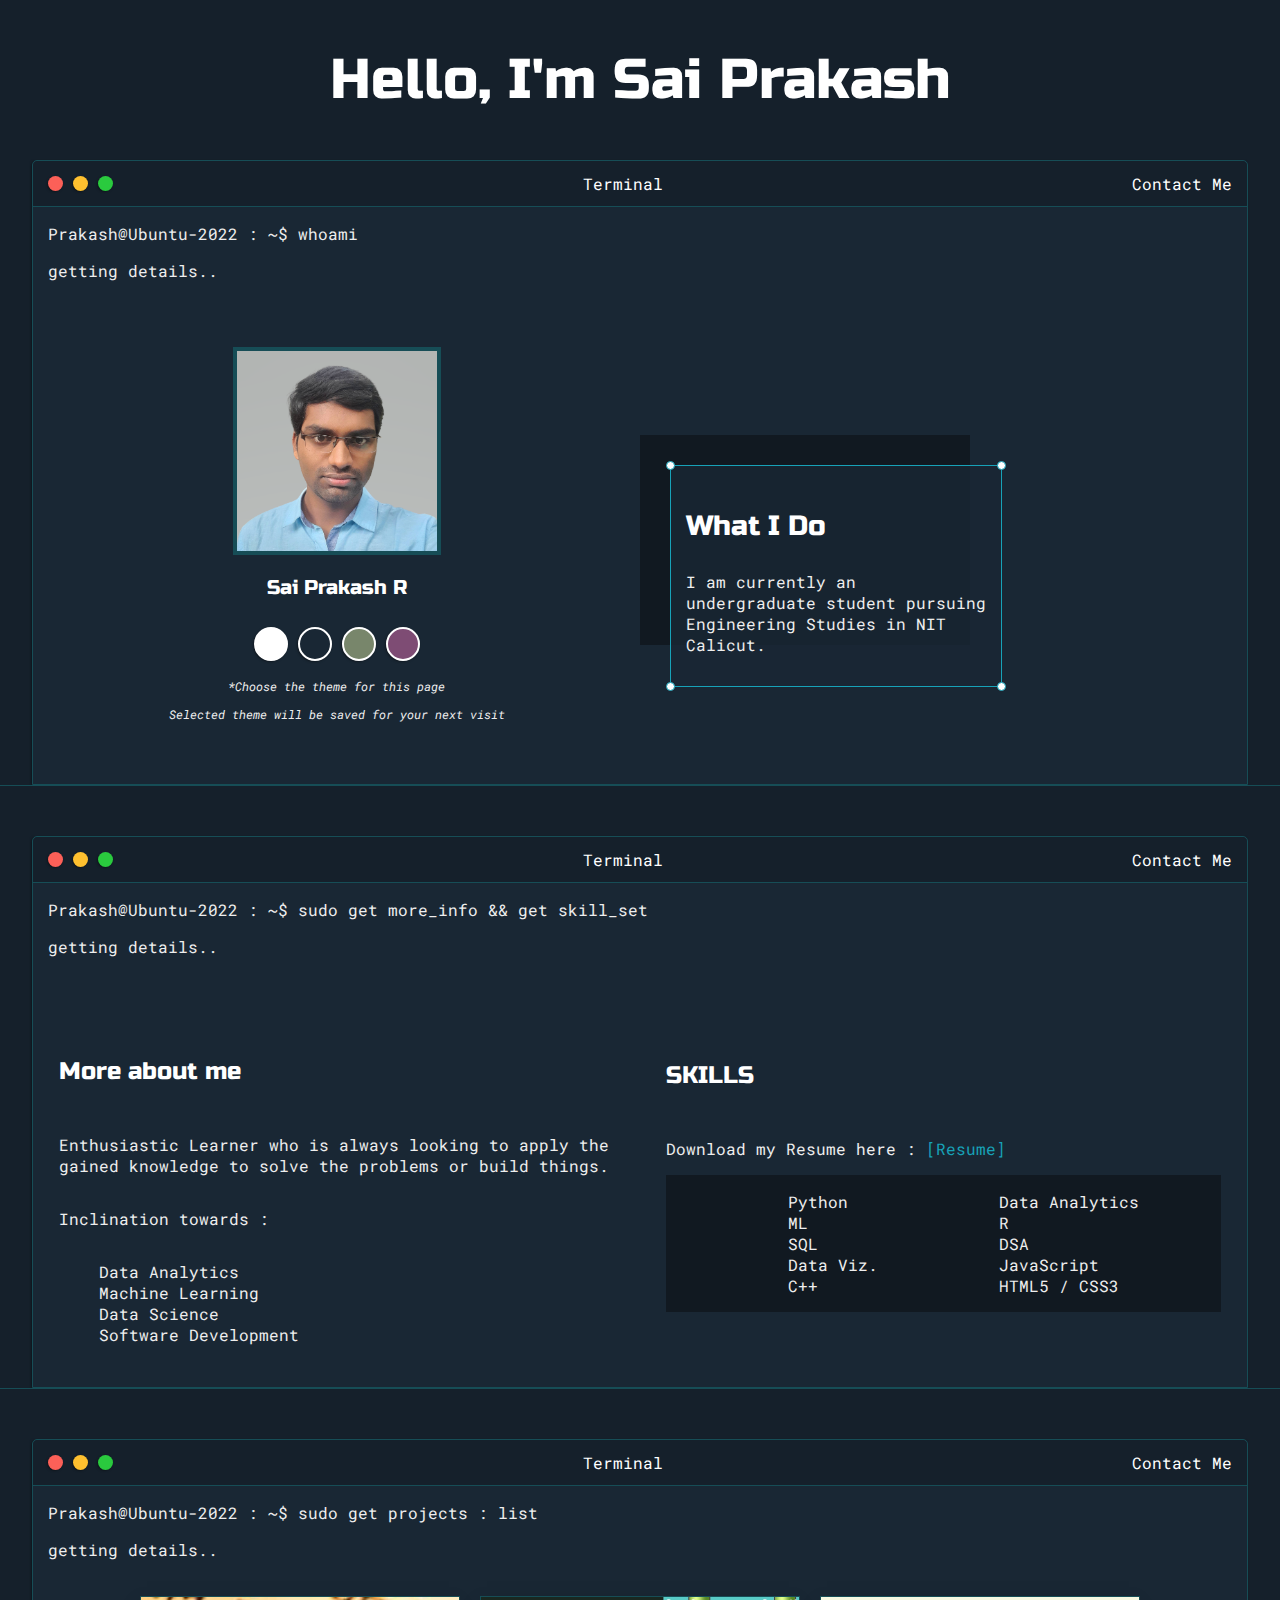
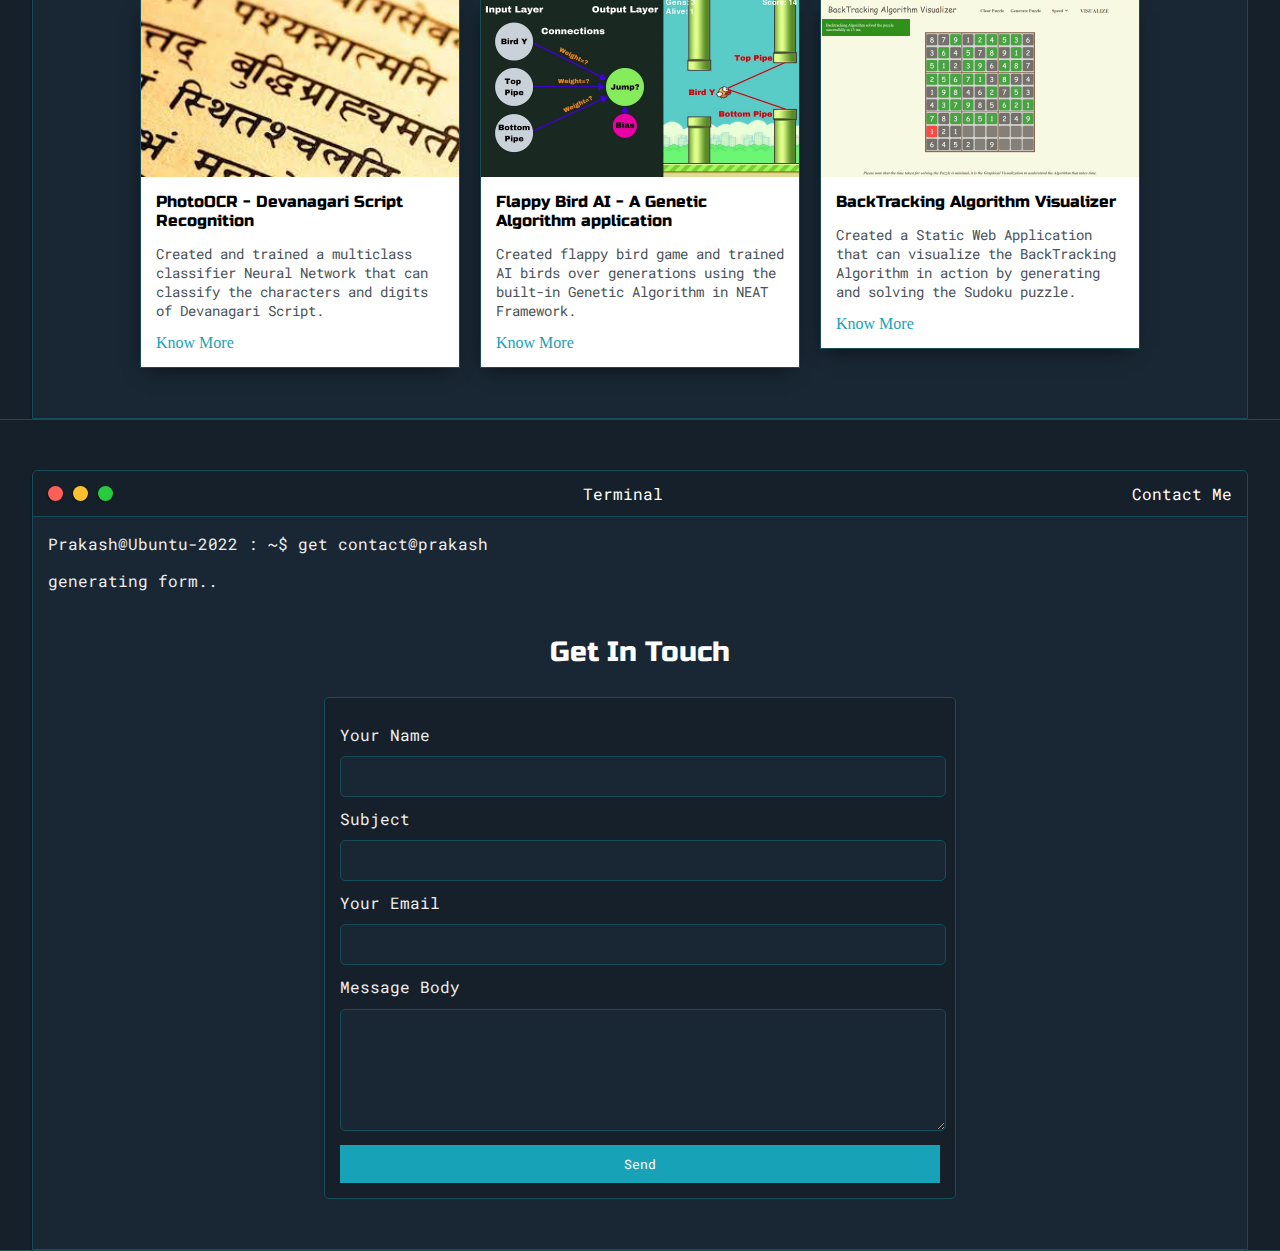
==== commit 4f4698a0: "Added references to projects" ====
--- a/index.html
+++ b/index.html
@@ -22,7 +22,7 @@
     <link id="theme-style" rel="stylesheet" type="text/css" href="" />
     <link rel="shortcut icon" href="assets/favicon.ico" type="image/x-icon" />
   </head>
-  <body>
+  <body onload="playTone()">
     <audio src="assets/click_tone.mp3" class="hidden" id="audio"></audio>
 
     <!-- Introductory Section -->
@@ -198,14 +198,18 @@
           </div>
 
           <div class="terminal">
-            <p>Prakash@Ubuntu-2022 : ~$ sudo get projects:list</p>
+            <p>Prakash@Ubuntu-2022 : ~$ sudo get projects : list</p>
             <p>getting details..</p>
           </div>
 
           <div class="main-container">
             <div class="post-wrapper">
               <div>
-                <a href="index.html">
+                <a
+                  target="_blank"
+                  href="https://github.com/SaiPrakashGit/PhotoOCR-Devanagari_Script_Recognition"
+                  onclick="playTone()"
+                >
                   <div class="post">
                     <img class="thumbnail" src="assets/sanskrit.jpg" />
                     <div class="post-preview">
@@ -217,13 +221,21 @@
                         Network that can classify the characters and digits of
                         Devanagari Script.
                       </p>
-                      <a href="index.html">Know More</a>
+                      <a
+                        target="_blank"
+                        href="https://github.com/SaiPrakashGit/PhotoOCR-Devanagari_Script_Recognition"
+                        >Know More</a
+                      >
                     </div>
                   </div>
                 </a>
               </div>
               <div>
-                <a href="index.html">
+                <a
+                  target="_blank"
+                  href="https://github.com/SaiPrakashGit/FlappyBirdAI"
+                  onclick="playTone()"
+                >
                   <div class="post">
                     <img class="thumbnail" src="assets/flappy_bird.jpg" />
                     <div class="post-preview">
@@ -235,14 +247,22 @@
                         generations using the built-in Genetic Algorithm in NEAT
                         Framework.
                       </p>
-                      <a href="index.html">Know More</a>
+                      <a
+                        target="_blank"
+                        href="https://github.com/SaiPrakashGit/FlappyBirdAI"
+                        >Know More</a
+                      >
                     </div>
                   </div>
                 </a>
               </div>
 
               <div>
-                <a href="index.html">
+                <a
+                  target="_blank"
+                  href="https://github.com/SaiPrakashGit/BackTracking-Algo-Visualizer"
+                  onclick="playTone()"
+                >
                   <div class="post">
                     <img class="thumbnail" src="assets/backtracking.png" />
                     <div class="post-preview">
@@ -254,7 +274,11 @@
                         BackTracking Algorithm in action by generating and
                         solving the Sudoku puzzle.
                       </p>
-                      <a href="index.html">Know More</a>
+                      <a
+                        target="_blank"
+                        href="https://github.com/SaiPrakashGit/BackTracking-Algo-Visualizer"
+                        >Know More</a
+                      >
                     </div>
                   </div>
                 </a>
--- a/blue.css
+++ b/blue.css
@@ -347,10 +347,6 @@
   padding-bottom: 5vh;
 }
 
-#social_img {
-  width: 100%;
-}
-
 .post-wrapper {
   display: grid;
   grid-template-columns: repeat(auto-fit, 320px);
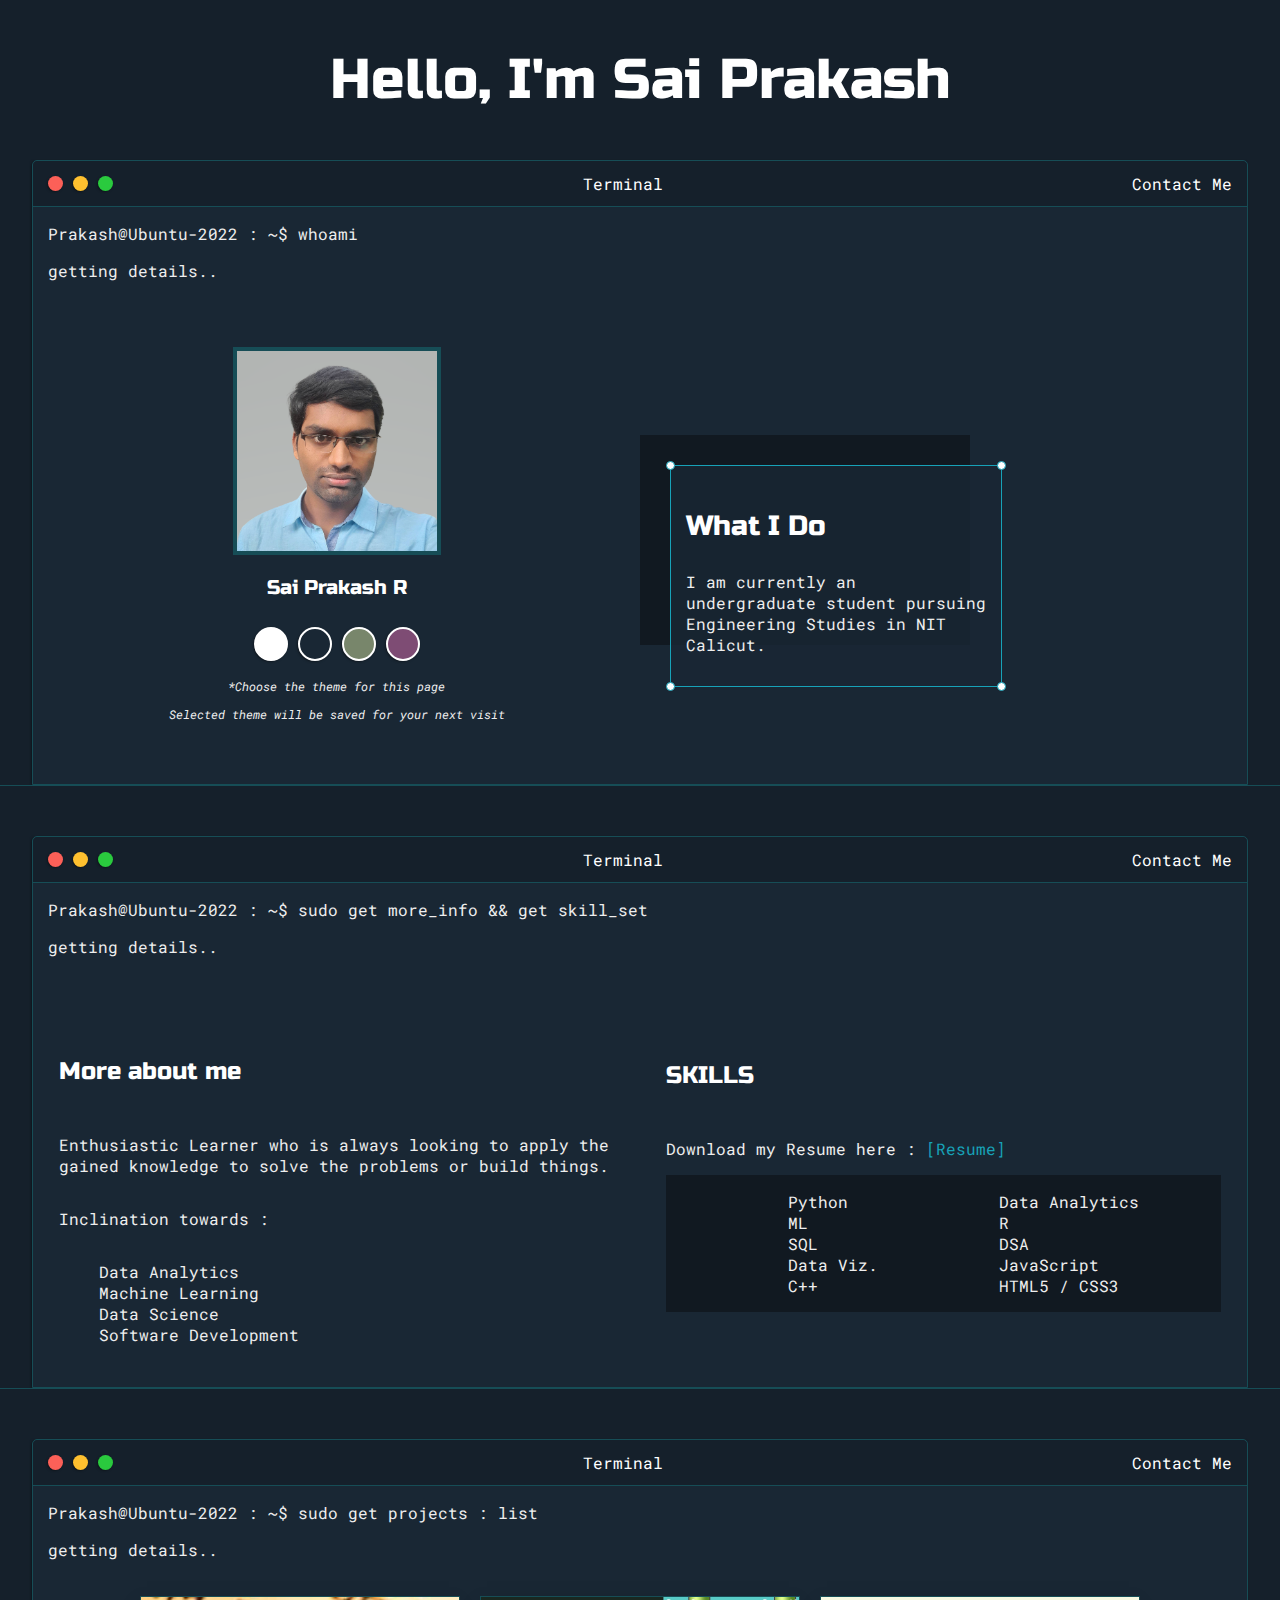
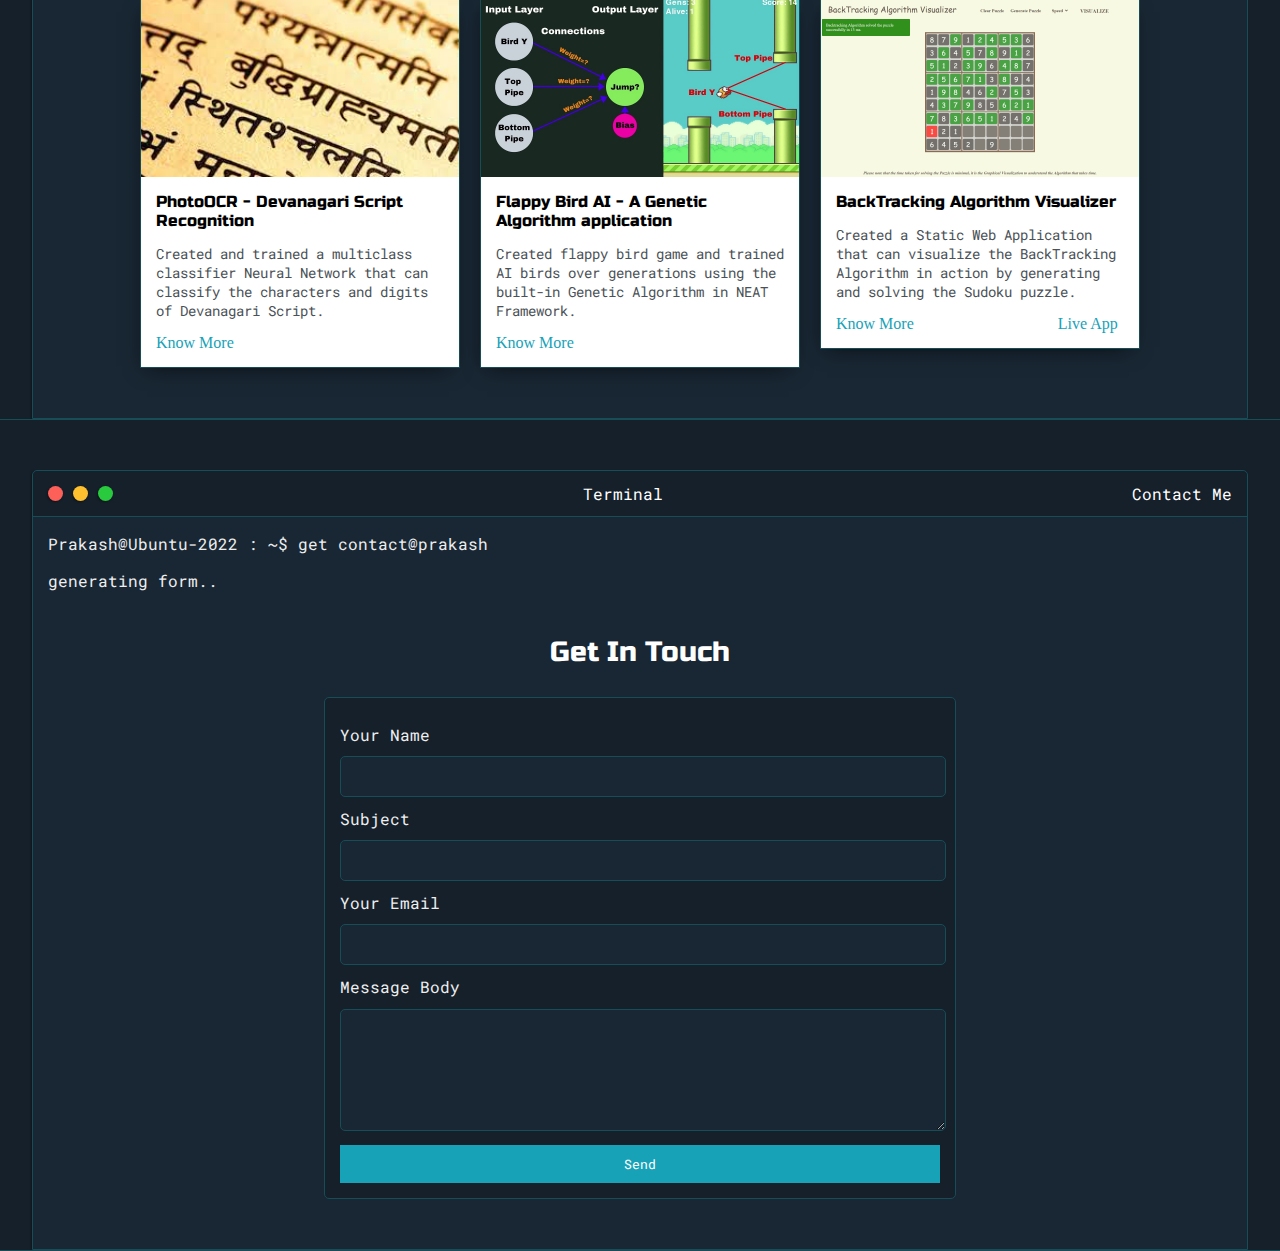
==== commit 9b606cb4: "Made changes" ====
--- a/index.html
+++ b/index.html
@@ -274,11 +274,22 @@
                         BackTracking Algorithm in action by generating and
                         solving the Sudoku puzzle.
                       </p>
-                      <a
-                        target="_blank"
-                        href="https://github.com/SaiPrakashGit/BackTracking-Algo-Visualizer"
-                        >Know More</a
-                      >
+                      <div class="know-live">
+                        <div class="know">
+                          <a
+                            target="_blank"
+                            href="https://github.com/SaiPrakashGit/BackTracking-Algo-Visualizer"
+                            >Know More</a
+                          >
+                        </div>
+                        <div class="live">
+                          <a
+                            target="_blank"
+                            href="https://backtrackingalgovisualizer146.web.app"
+                            >Live App</a
+                          >
+                        </div>
+                      </div>
                     </div>
                   </div>
                 </a>
--- a/blue.css
+++ b/blue.css
@@ -478,3 +478,15 @@
 .gen-section {
   padding-top: 50px;
 }
+
+.know-live {
+  display: inline;
+  justify-content: space-between;
+}
+.know {
+  display: inline;
+  margin-right: 140px;
+}
+.live {
+  display: inline;
+}
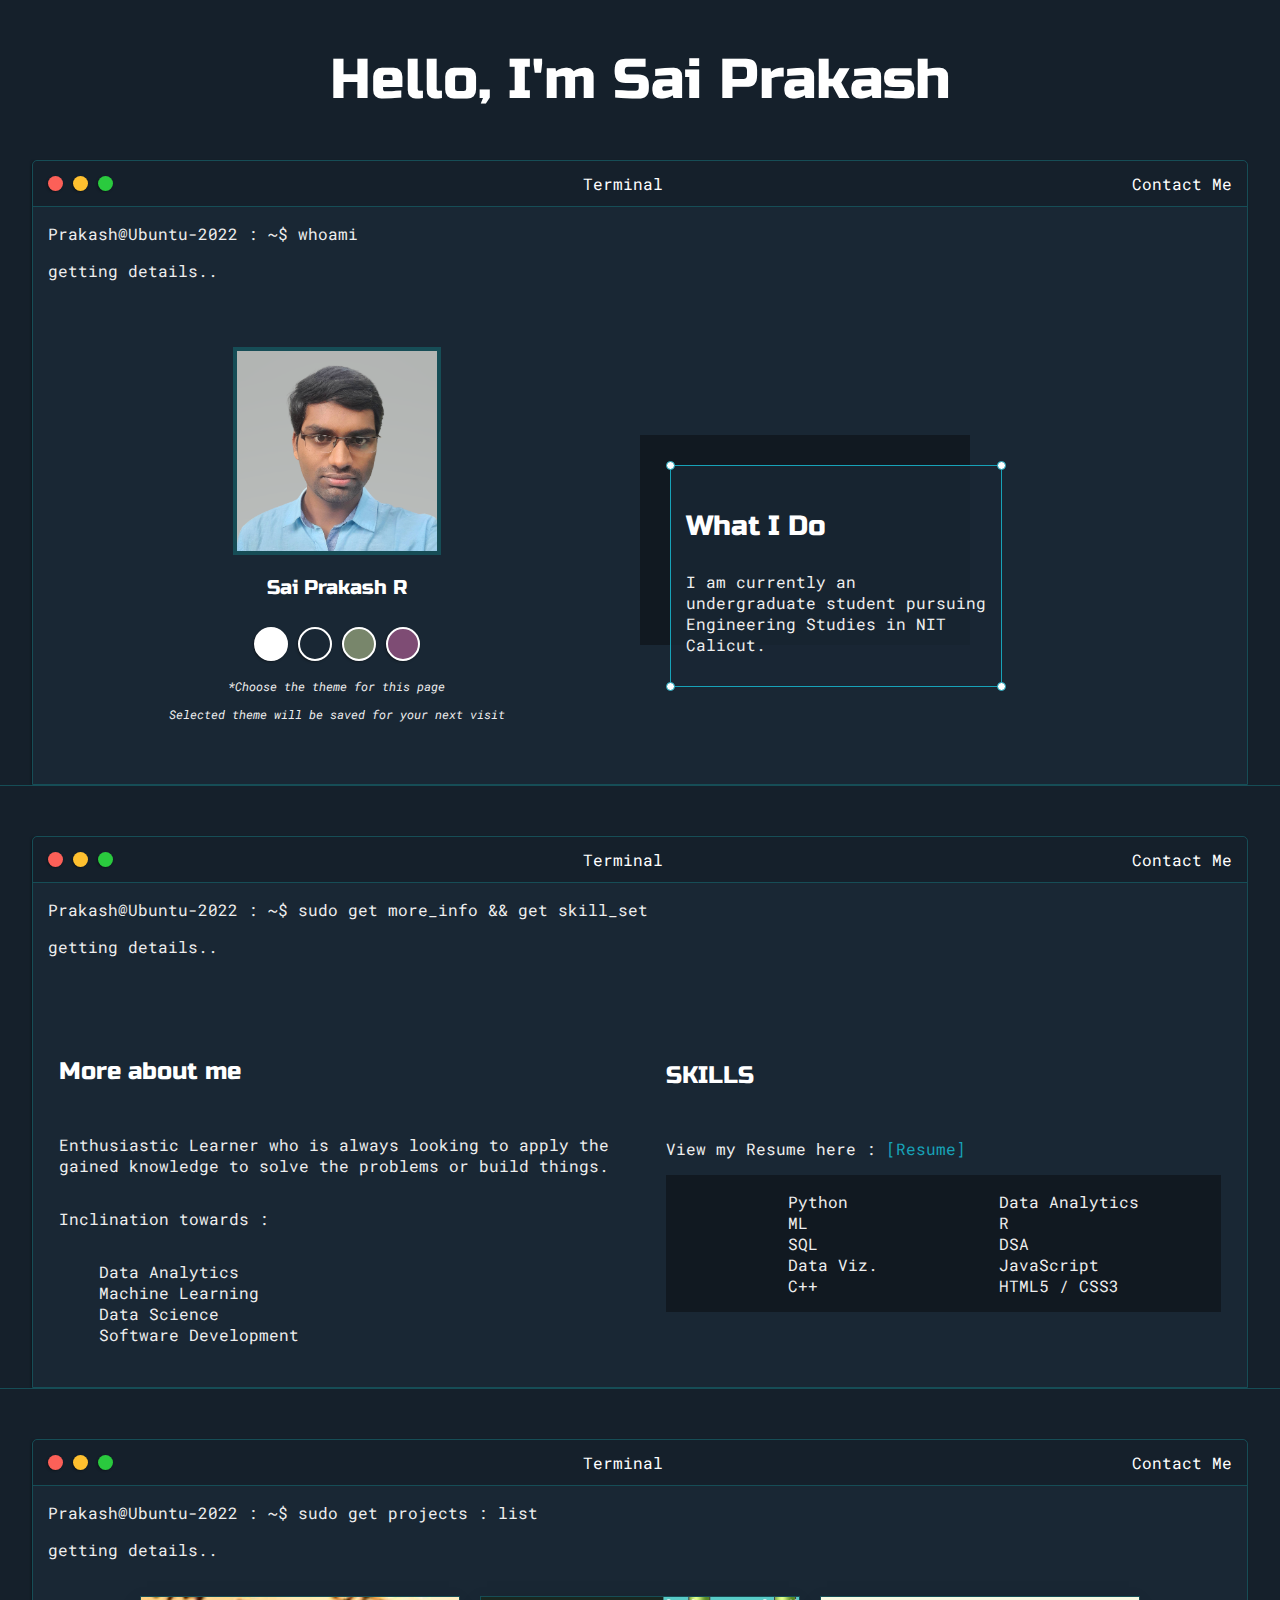
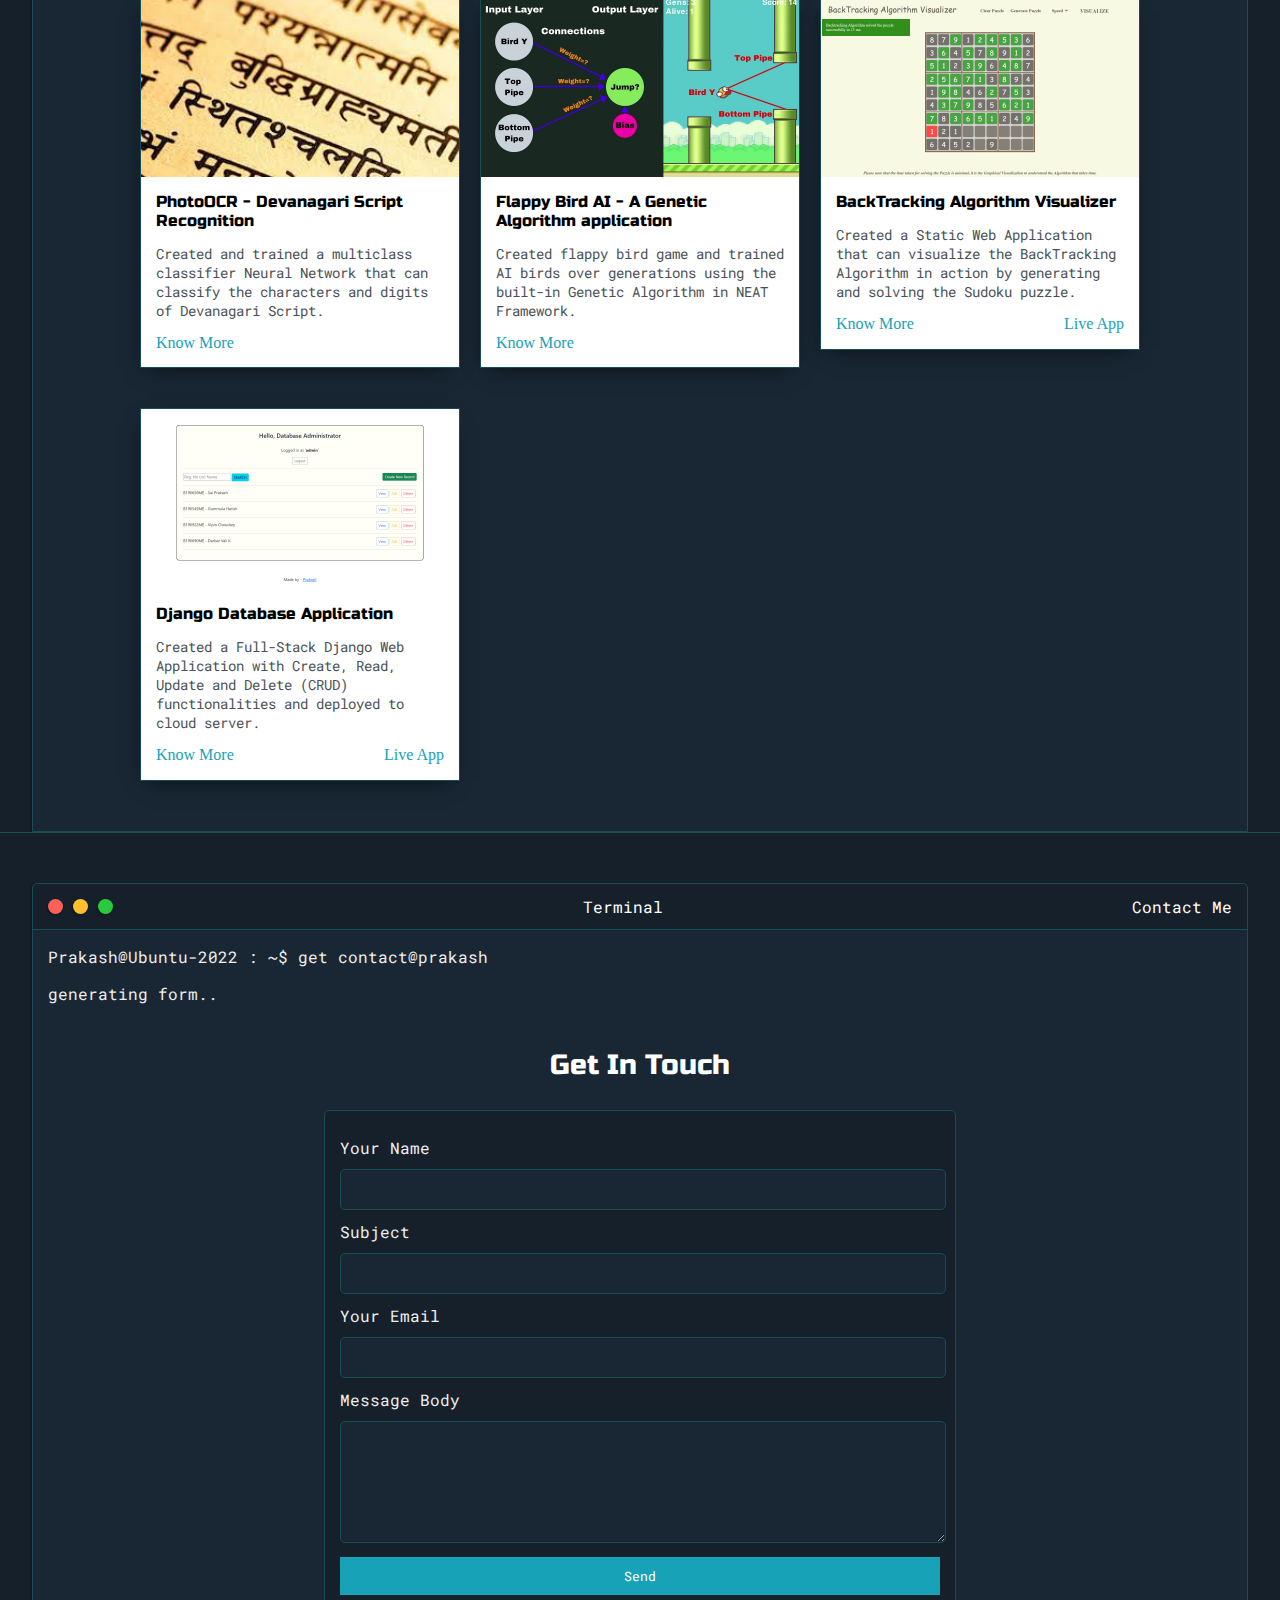
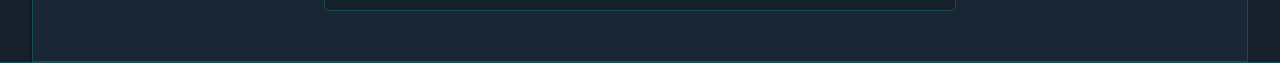
==== commit c4fdd5c3: "Added Django Project" ====
--- a/index.html
+++ b/index.html
@@ -146,7 +146,7 @@
           <div class="skills-wrapper">
             <h4>SKILLS</h4>
             <p>
-              Download my Resume here :
+              View my Resume here :
               <a target="_blank" href="assets/resume.pdf">[Resume]</a>
             </p>
             <div id="skills">
@@ -204,6 +204,7 @@
 
           <div class="main-container">
             <div class="post-wrapper">
+              <!-- PhotoOCR Project -->
               <div>
                 <a
                   target="_blank"
@@ -230,6 +231,7 @@
                   </div>
                 </a>
               </div>
+              <!-- FLappyBird Project -->
               <div>
                 <a
                   target="_blank"
@@ -256,7 +258,7 @@
                   </div>
                 </a>
               </div>
-
+              <!-- BackTracking Visualization Project -->
               <div>
                 <a
                   target="_blank"
@@ -294,6 +296,42 @@
                   </div>
                 </a>
               </div>
+              <!-- Django Database Project -->
+              <div>
+                <a
+                  target="_blank"
+                  href="https://github.com/SaiPrakashGit/Django-DatabaseApp"
+                  onclick="playTone()"
+                >
+                  <div class="post">
+                    <img class="thumbnail" src="assets/djangodbapp.png" />
+                    <div class="post-preview">
+                      <h6 class="post-title">Django Database Application</h6>
+                      <p class="post-intro">
+                        Created a Full-Stack Django Web Application with Create,
+                        Read, Update and Delete (CRUD) functionalities and
+                        deployed to cloud server.
+                      </p>
+                      <div class="know-live">
+                        <div class="know">
+                          <a
+                            target="_blank"
+                            href="https://github.com/SaiPrakashGit/Django-DatabaseApp"
+                            >Know More</a
+                          >
+                        </div>
+                        <div class="live">
+                          <a
+                            target="_blank"
+                            href="https://django-dbadmin146.herokuapp.com"
+                            >Live App</a
+                          >
+                        </div>
+                      </div>
+                    </div>
+                  </div>
+                </a>
+              </div>
             </div>
           </div>
         </div>
--- a/blue.css
+++ b/blue.css
@@ -480,13 +480,14 @@
 }
 
 .know-live {
-  display: inline;
-  justify-content: space-between;
-}
+  padding-bottom: 6.5%;
+}
+
 .know {
   display: inline;
-  margin-right: 140px;
+  float: left;
 }
 .live {
   display: inline;
-}
+  float: right;
+}
